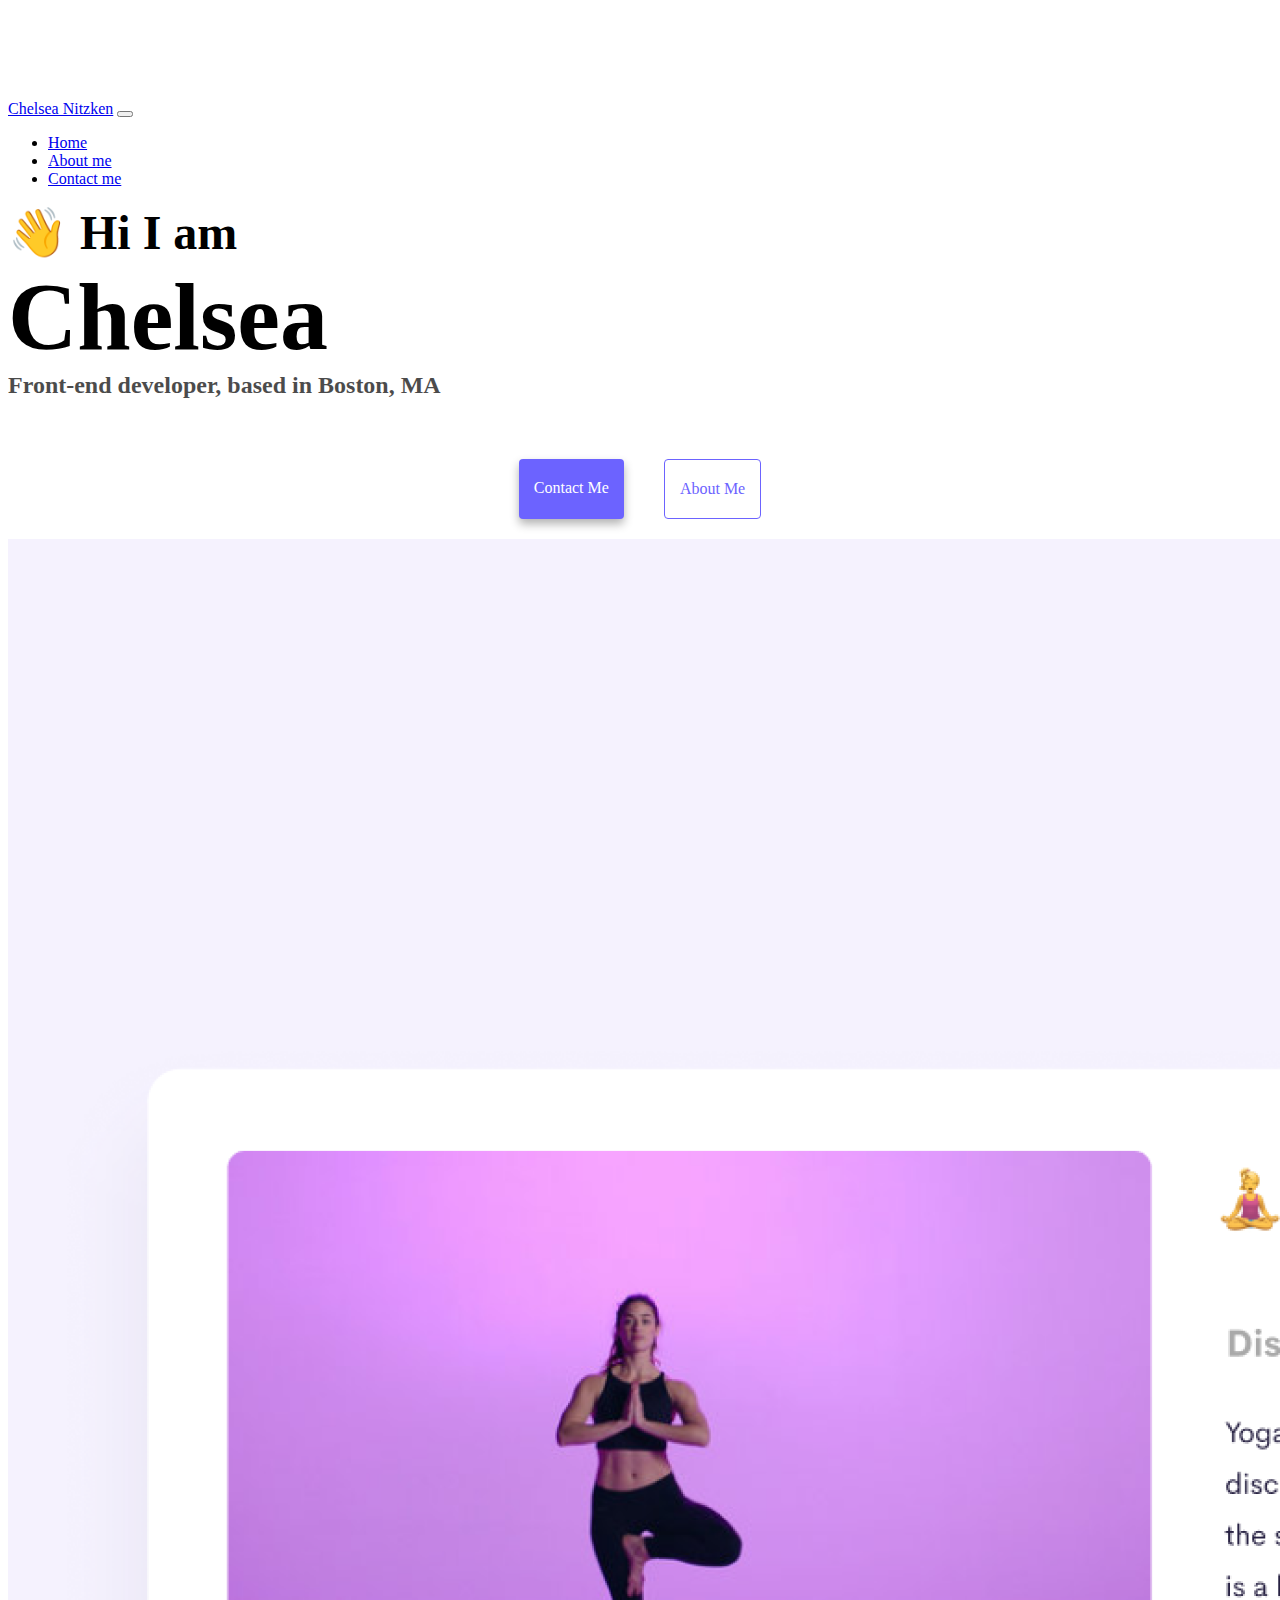
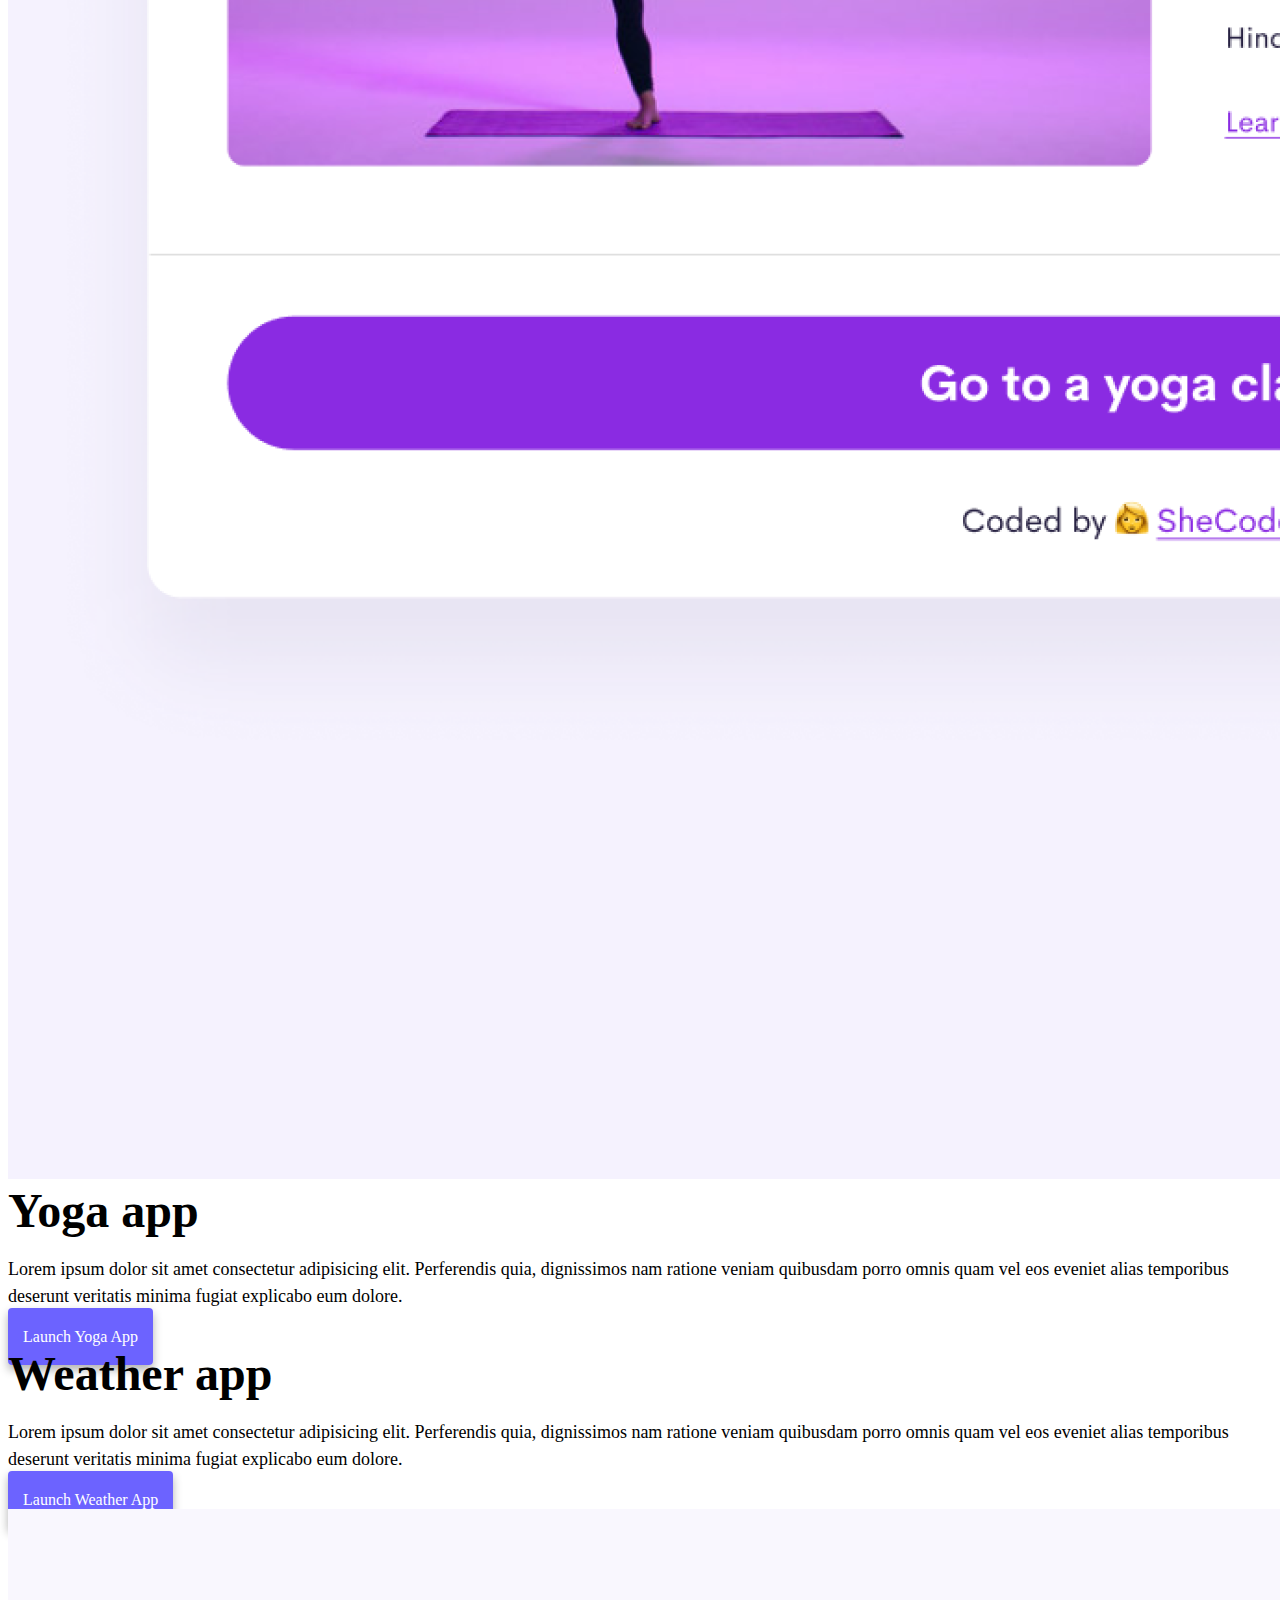
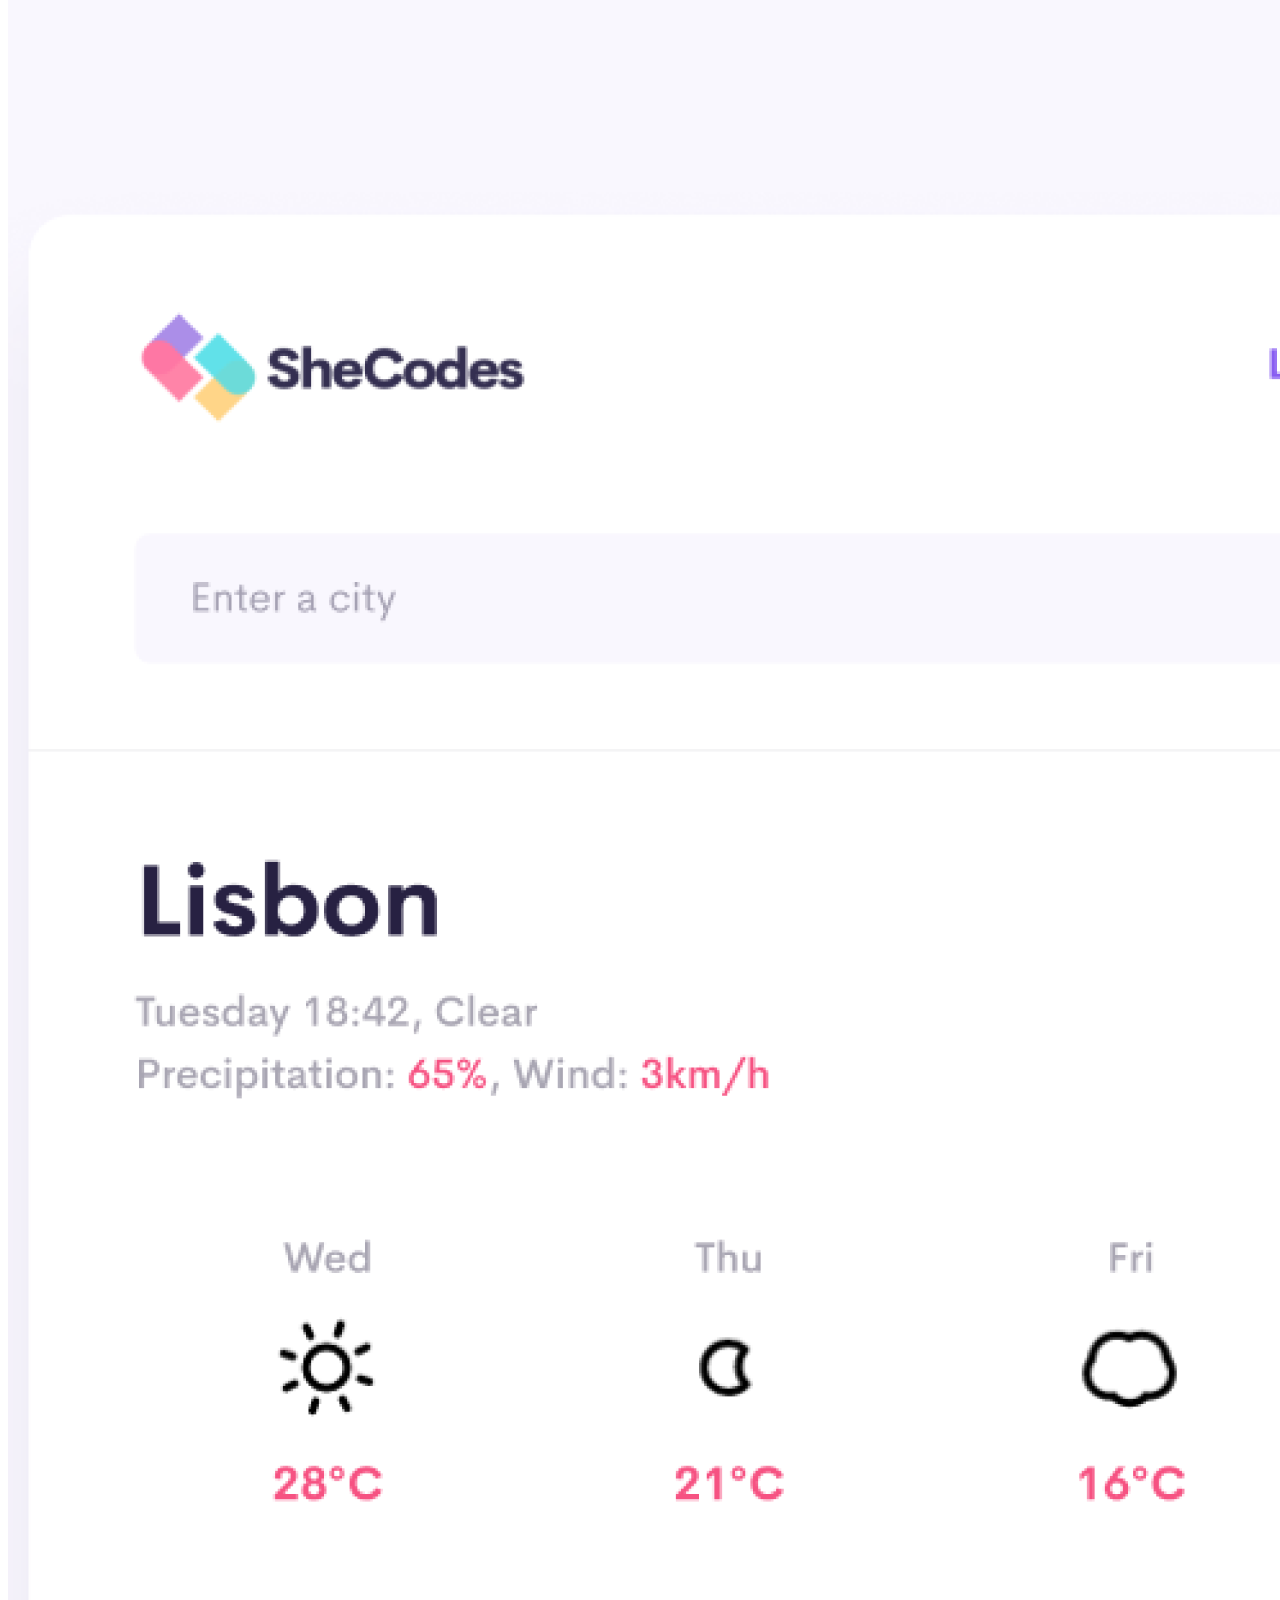
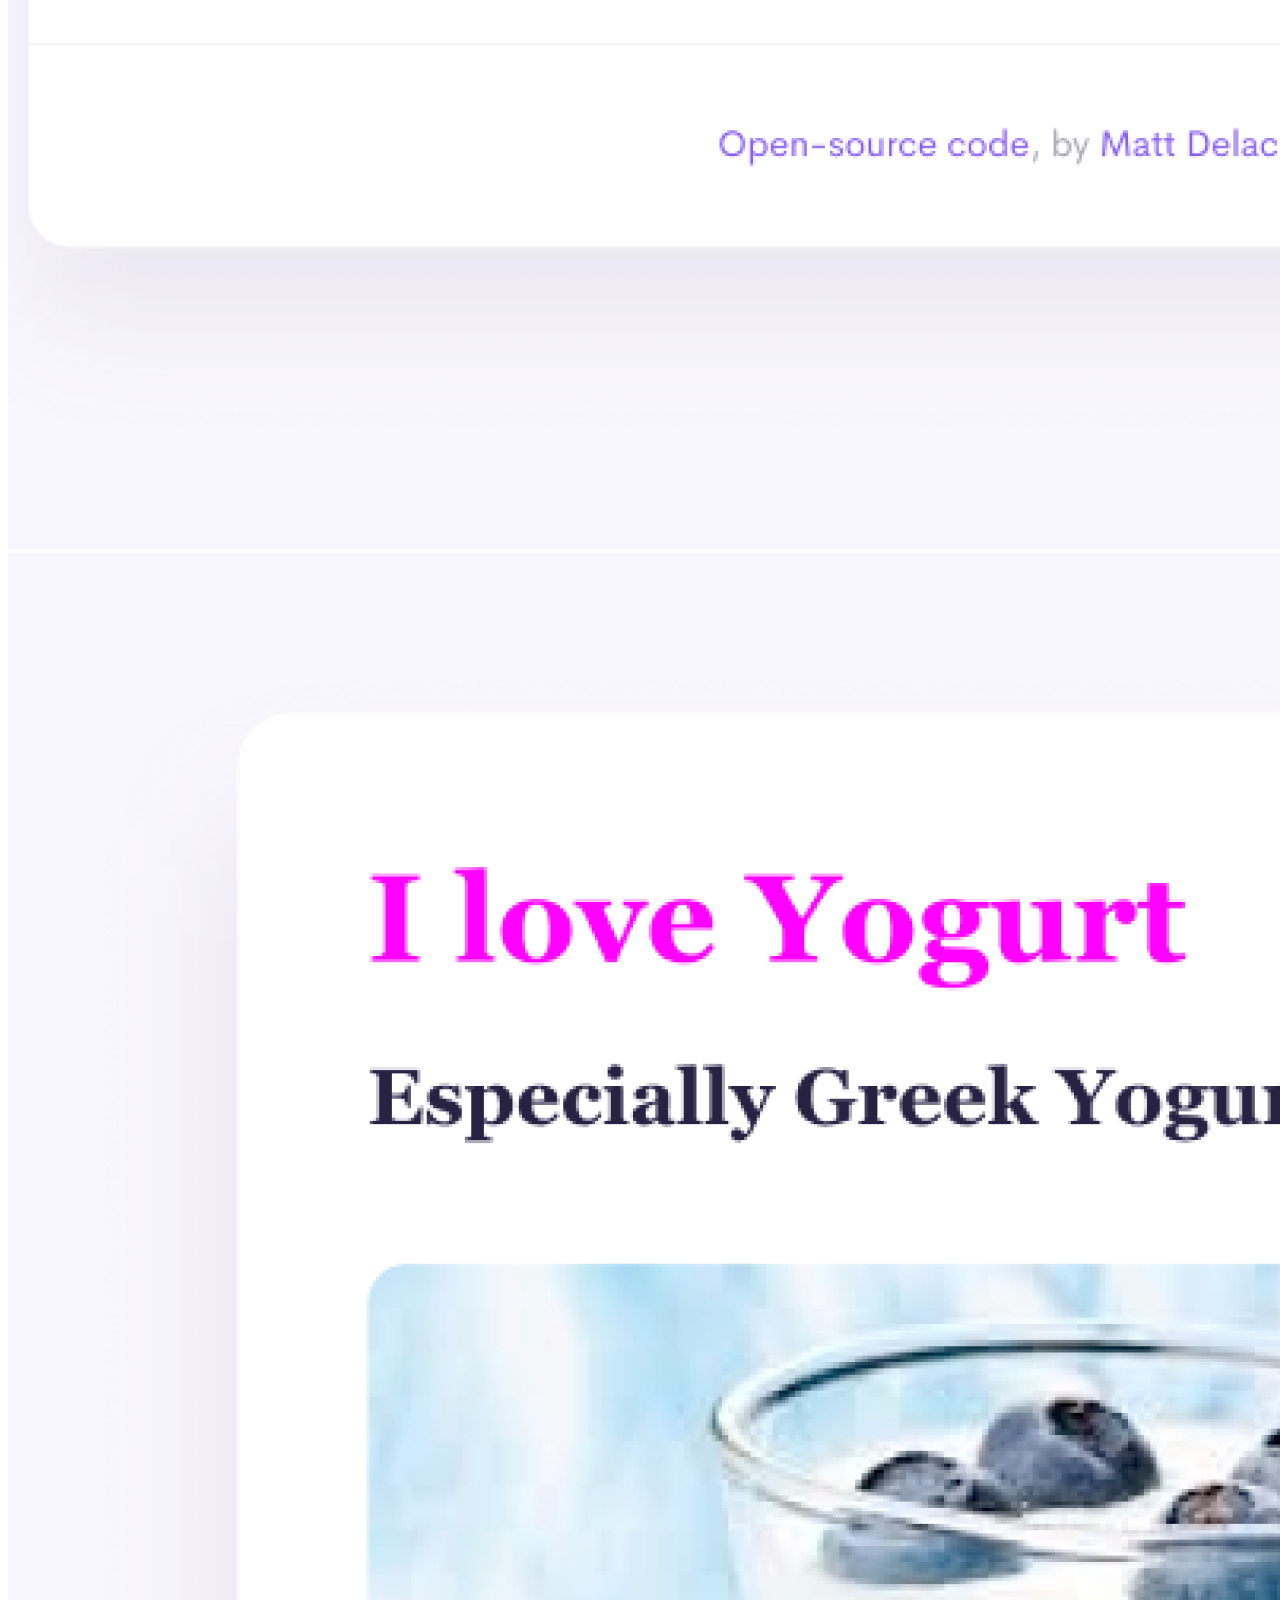
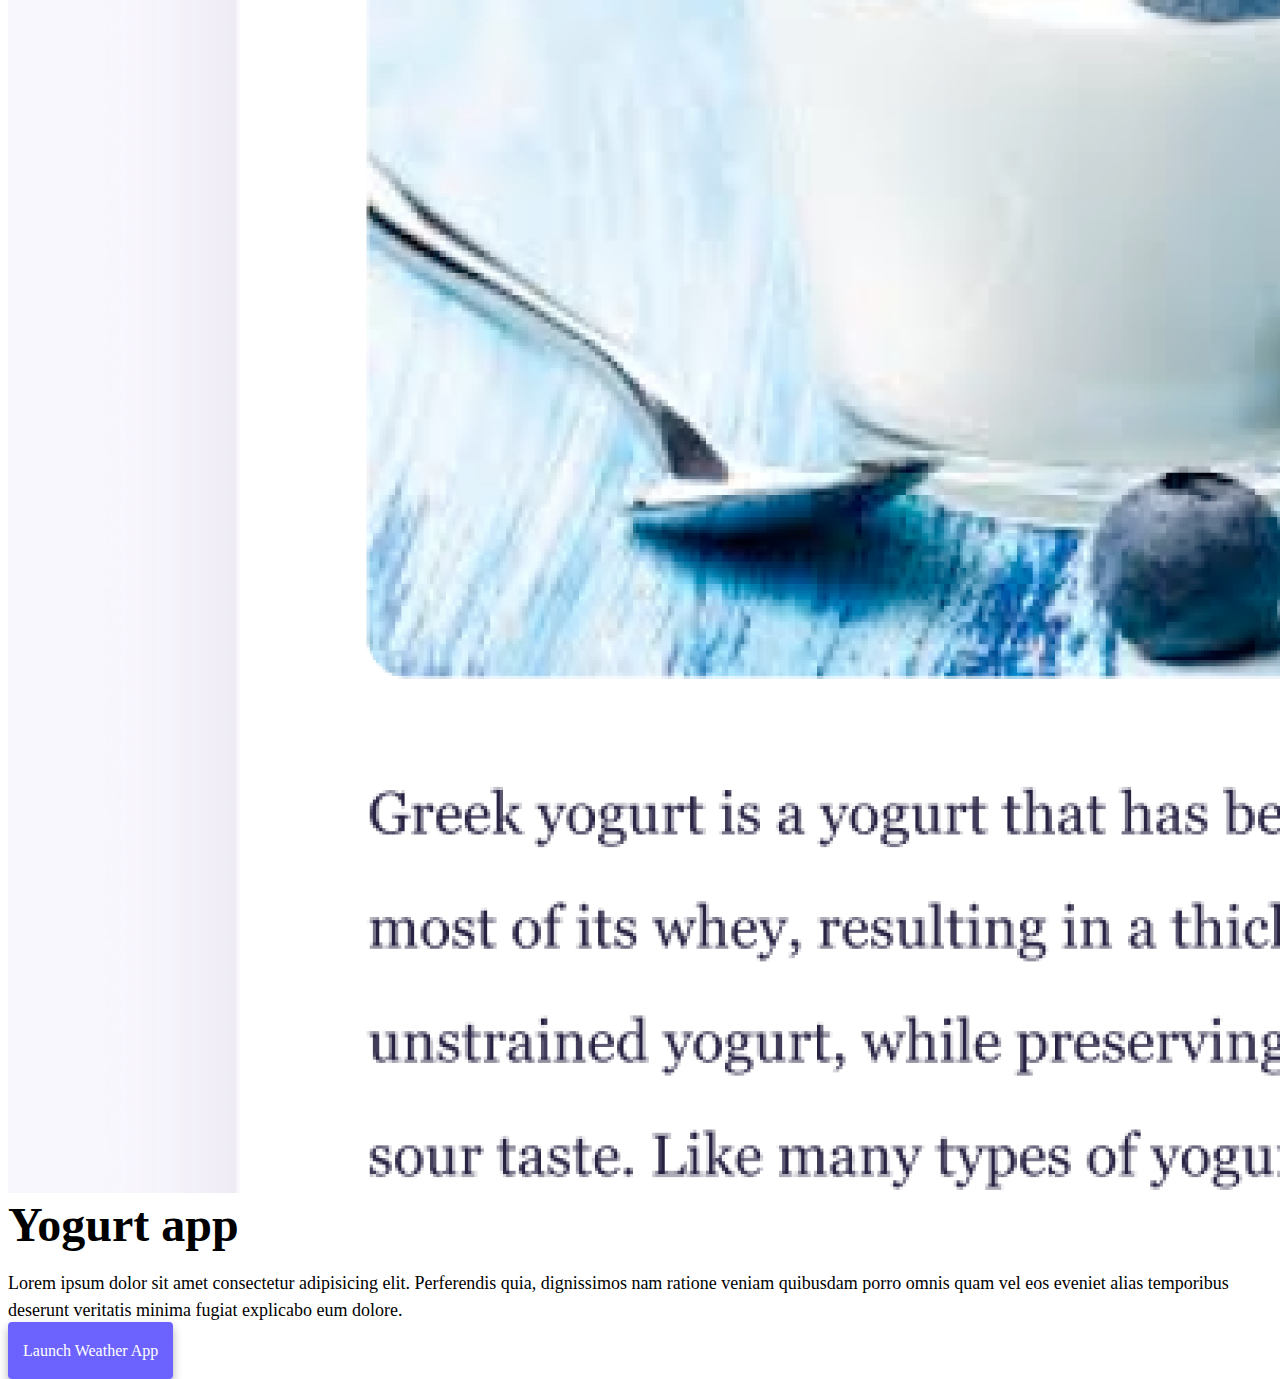
==== index.html @ 89deedca "Added html/css" ====
<!DOCTYPE html>
<html lang="en">

<head>
    <meta charset="UTF-8" />
    <meta http-equiv="X-UA-Compatible" content="IE=edge" />
    <meta name="viewport" content="width=device-width, initial-scale=1.0" />
    <title>Chelsea Nitzken: Front End Developer</title>
    <link href="https://cdn.jsdelivr.net/npm/bootstrap@5.0.0-beta2/dist/css/bootstrap.min.css" rel="stylesheet"
        integrity="sha384-BmbxuPwQa2lc/FVzBcNJ7UAyJxM6wuqIj61tLrc4wSX0szH/Ev+nYRRuWlolflfl" crossorigin="anonymous" />
    <script src="https://cdn.jsdelivr.net/npm/bootstrap@5.0.0-beta2/dist/js/bootstrap.bundle.min.js"
        integrity="sha384-b5kHyXgcpbZJO/tY9Ul7kGkf1S0CWuKcCD38l8YkeH8z8QjE0GmW1gYU5S9FOnJ0"
        crossorigin="anonymous"></script>
    <link rel="stylesheet" href="style.css" />
</head>

<body>
    <nav class="navbar navbar-expand-lg navbar-light bg-light fixed-top">
        <div class="container">
            <a class="navbar-brand" href="index.html" title="HomePage">Chelsea Nitzken</a>
            <button class="navbar-toggler" type="button" data-bs-toggle="collapse" data-bs-target="#navbarNav"
                aria-controls="navbarNav" aria-expanded="false" aria-label="Toggle navigation">
                <span class="navbar-toggler-icon"></span>
            </button>
            <div class="collapse navbar-collapse" id="navbarNav">
                <ul class="navbar-nav">
                    <li class="nav-item">
                        <a class="nav-link active" aria-current="page" href="index.html" title="HomePage">Home</a>
                    </li>
                    <li class="nav-item">
                        <a class="nav-link" href="about.html" title="About Me">About me</a>
                    </li>
                    <li class="nav-item">
                        <a class="nav-link" href="about.html#contact" title="Contact Me">Contact me</a>
                    </li>
                </ul>
            </div>
        </div>
    </nav>
    <h2 class="text-center">👋 Hi I am</h2>
    <h1 class="text-center">Chelsea</h1>
    <h3 class="text-center">Front-end developer, based in Boston, MA</h3>
    <div class="navigation-links mb-5">
        <a href="about.html#contact" class="primary-link" title="Contact Me">Contact me</a>
        <a href="about.html" class="secondary-link" title="About Me">About me</a>
    </div>
    <div class="container">
        <div class="row mb-2">
            <div class="col-6">
                <img src="images/yoga.png" class="img-fluid rounded d-none d-sm-block" alt="preview of yoga app" />
            </div>
            <div class="col-sm-6">
                <h2 class="mb-3 app-title">Yoga app</h2>
                <p>
                    Lorem ipsum dolor sit amet consectetur adipisicing elit. Perferendis
                    quia, dignissimos nam ratione veniam quibusdam porro omnis quam vel
                    eos eveniet alias temporibus deserunt veritatis minima fugiat
                    explicabo eum dolore.
                </p>
                <div class="mt-5">
                    <a href="#" class="primary-link" title="Yoga App">Launch Yoga App</a>
                </div>
            </div>
        </div>
        <div class="row mt-5 mb-2">
            <div class="col-sm-6">
                <h2 class="mb-3 app-title">Weather app</h2>
                <p>
                    Lorem ipsum dolor sit amet consectetur adipisicing elit. Perferendis
                    quia, dignissimos nam ratione veniam quibusdam porro omnis quam vel
                    eos eveniet alias temporibus deserunt veritatis minima fugiat
                    explicabo eum dolore.
                </p>
                <div class="mt-5">
                    <a href="#" class="primary-link" title="Weather App">Launch Weather App</a>
                </div>
            </div>
            <div class="col-sm-6">
                <img src="images/weather.png" class="img-fluid rounded d-none d-sm-block" alt="preview of weather app" />
            </div>
        </div>
        <div class="row mt-5 mb-2">
            <div class="col-sm-6">
                <img src="images/yogurt.png" class="img-fluid rounded d-none d-sm-block" alt="preview of yogurt app" />
            </div>
            <div class="col-sm-6">
                <h2 class="mb-3 app-title">Yogurt app</h2>
                <p>
                    Lorem ipsum dolor sit amet consectetur adipisicing elit. Perferendis
                    quia, dignissimos nam ratione veniam quibusdam porro omnis quam vel
                    eos eveniet alias temporibus deserunt veritatis minima fugiat
                    explicabo eum dolore.
                </p>
                <div class="mt-5">
                    <a href="#" class="primary-link" title="Yoga App">Launch Weather App</a>
                </div>
            </div>
        </div>
    </div>
</body>

</html>
---- style.css ----
:root {
  --primary-color: #6c63ff;
  --secondary-color: #f5f2fe;
  --box-shadow: 0 5px 10px rgba(0, 0, 0, 0.3);
}

body {
  margin-top: 100px;
}

h1,
h2,
h3 {
  margin: 0;
}

h1 {
  font-size: 96px;
}

h2 {
  font-size: 48px;
}

h3 {
  font-size: 24px;
  opacity: 0.7;
}

p {
  font-size: 18px;
  line-height: 1.5;
}

.navigation-links {
  display: flex;
  margin-top: 40px;
  justify-content: center;
}

.navigation-links a {
  margin: 20px;
}

.primary-link {
  border-radius: 4px;
  padding: 20px 15px;
  text-decoration: none;
  text-transform: capitalize;
  background: var(--primary-color);
  box-shadow: var(--box-shadow);
  color: white;
}

.secondary-link {
  border-radius: 4px;
  padding: 20px 15px;
  text-decoration: none;
  text-transform: capitalize;
  color: var(--primary-color);
  border: 1px solid var(--primary-color);
}

.homepage-link {
  color: var(--primary-color);
  text-align: center;
  display: block;
}

.about-paragraphs {
  margin: 30px 0;
}

.about-paragraphs p {
  margin: 10px;
}

.email-link {
  display: flex;
  justify-content: center;
  color: var(--primary-color);
  font-size: 28px;
  text-decoration: none;
}

.email-link:hover {
  text-decoration: underline;
}

@media (max-width: 576px) {
  .app-title {
    text-align: center;
    font-size: 30px;
  }
  .app-text {
    text-align: center;
    font-size: 22px;
  }
  .primary-link {
    text-align: center;
    font-size: 20px;
    display: block;
    margin: 0 auto;
  }
  .about-me {
    font-size: 36px;
  }
}
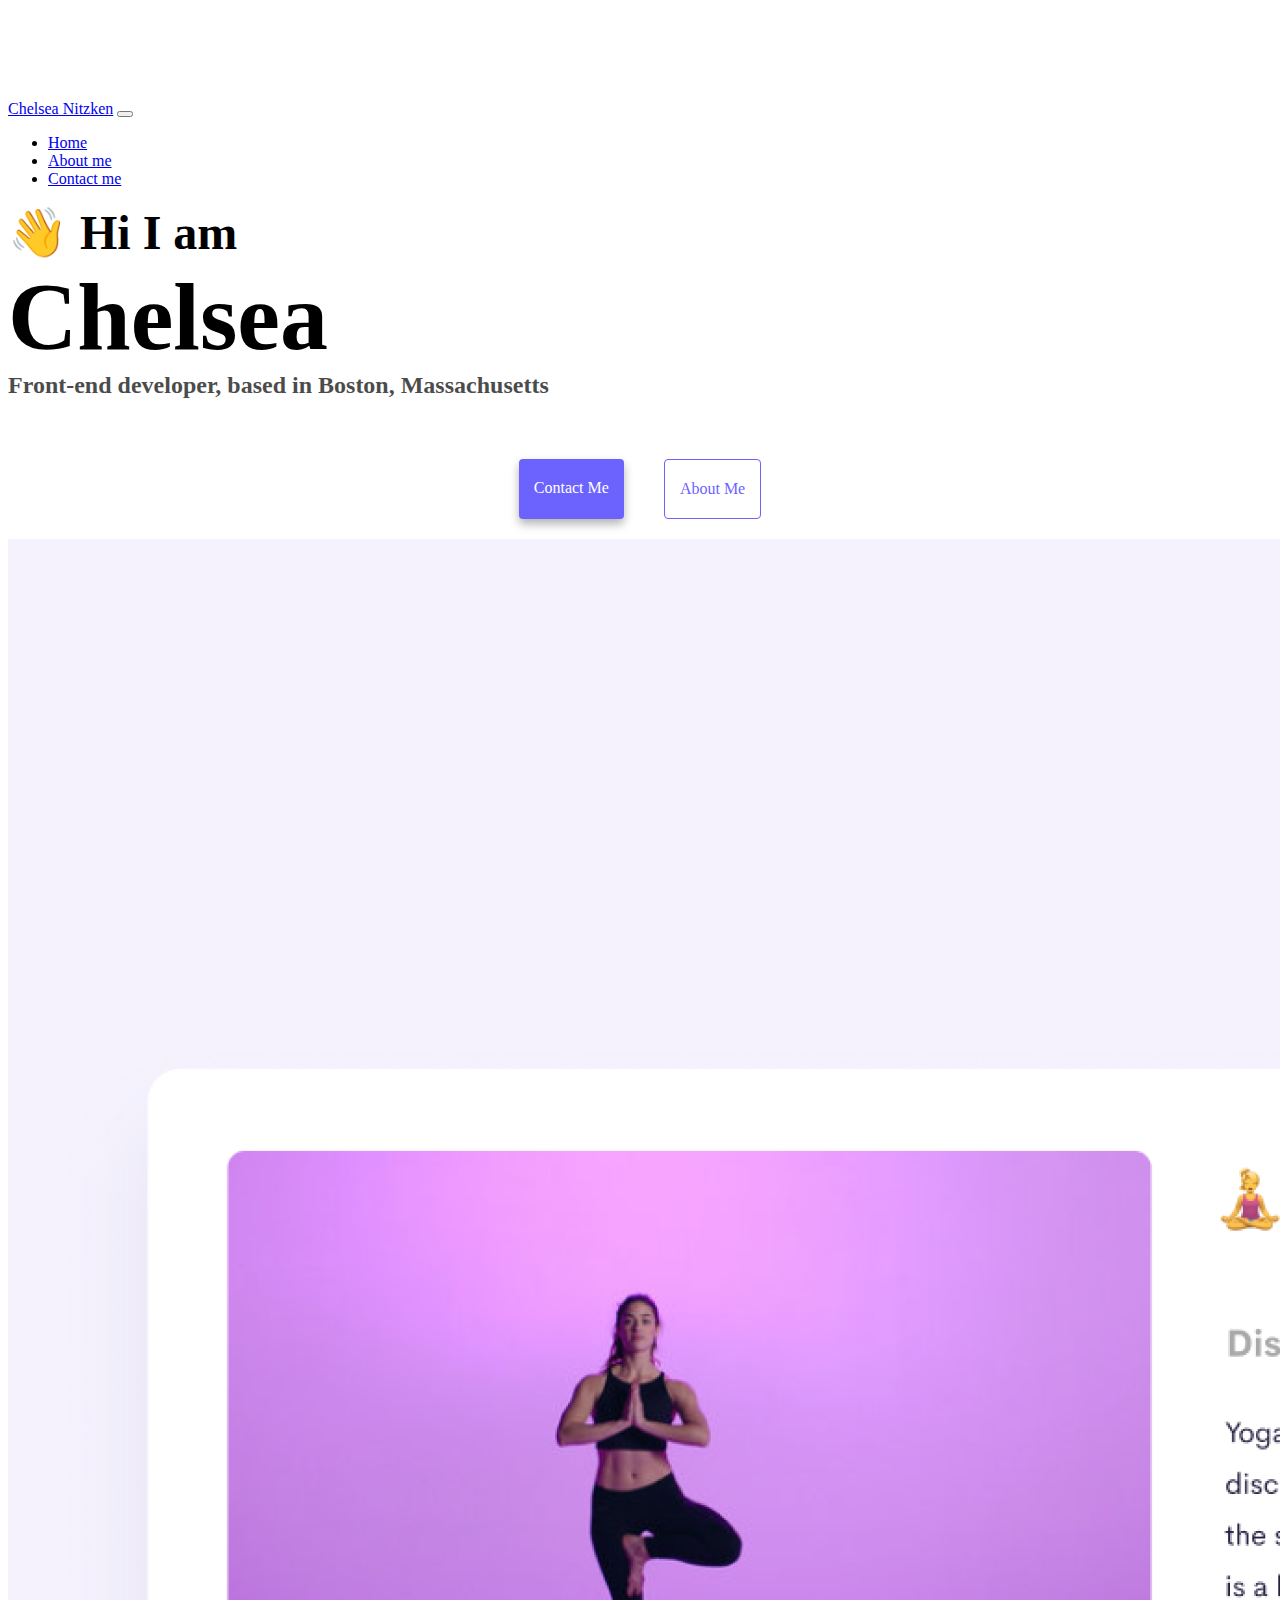
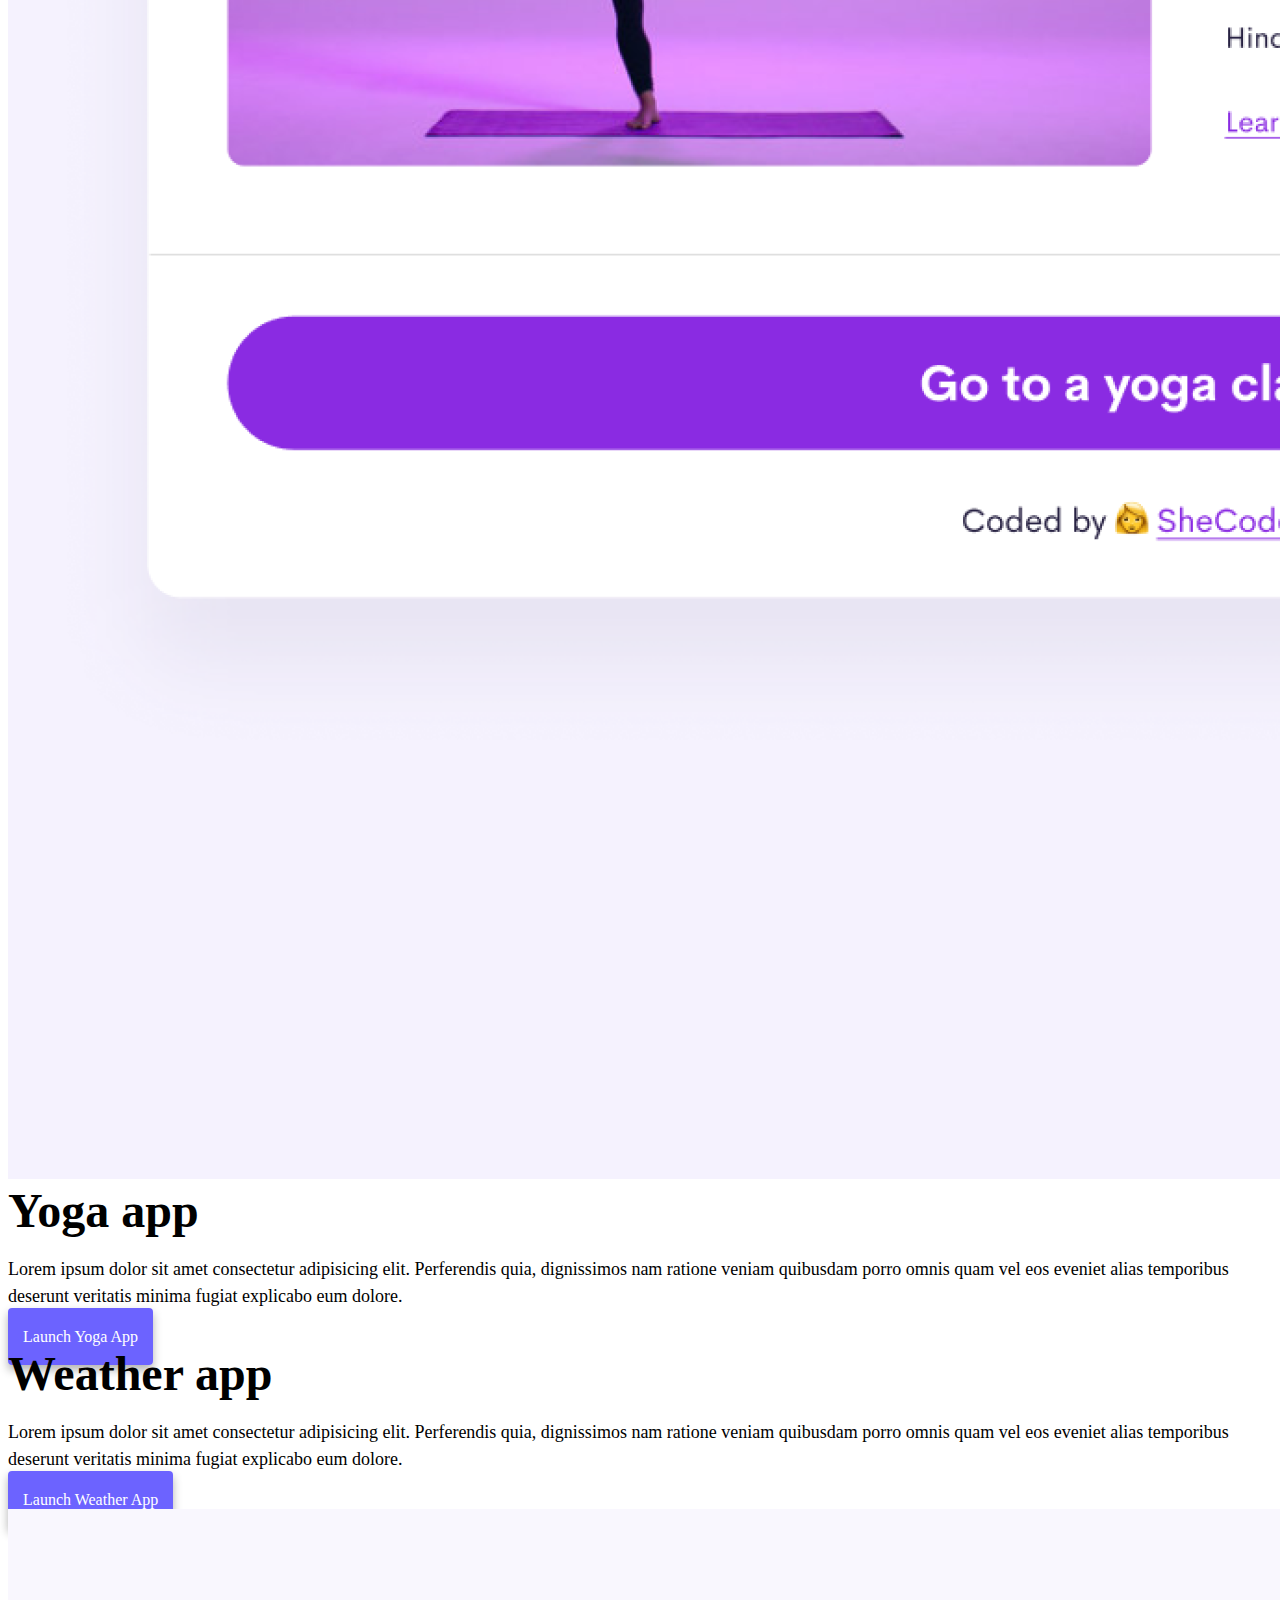
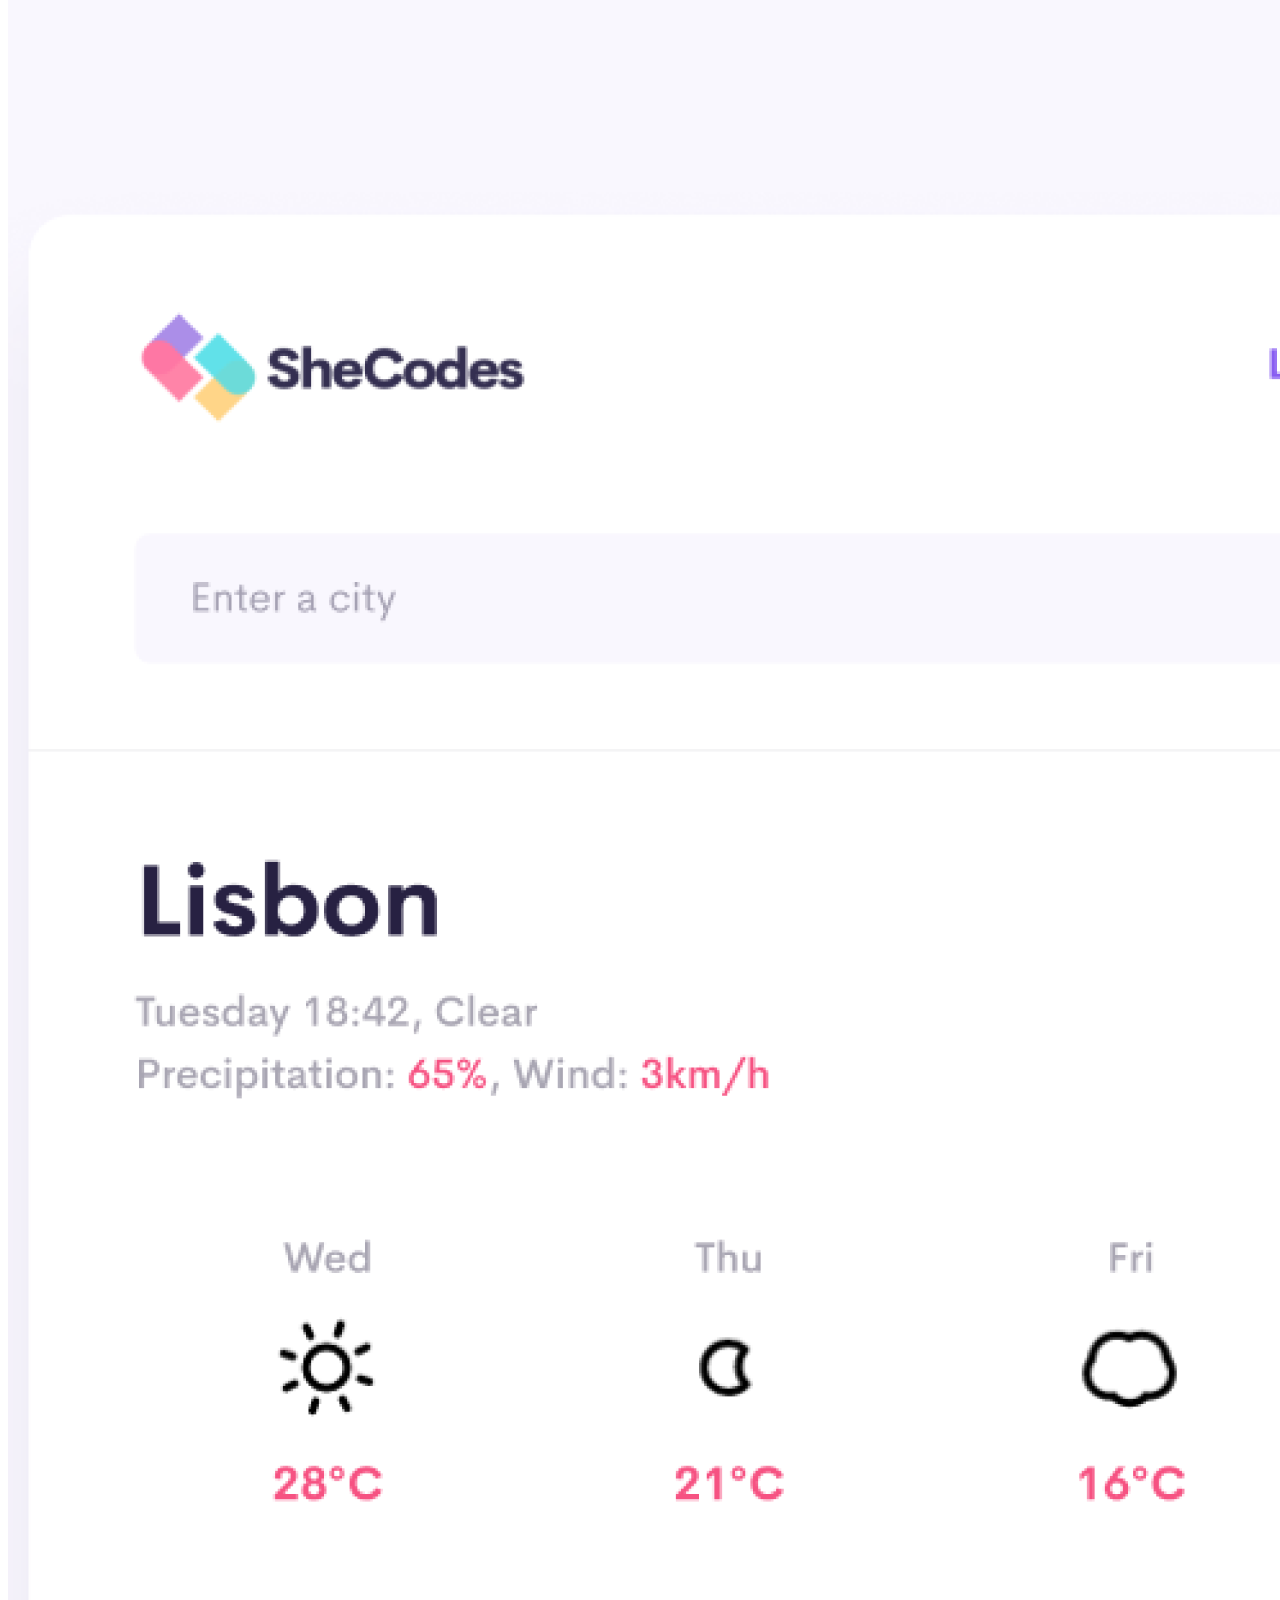
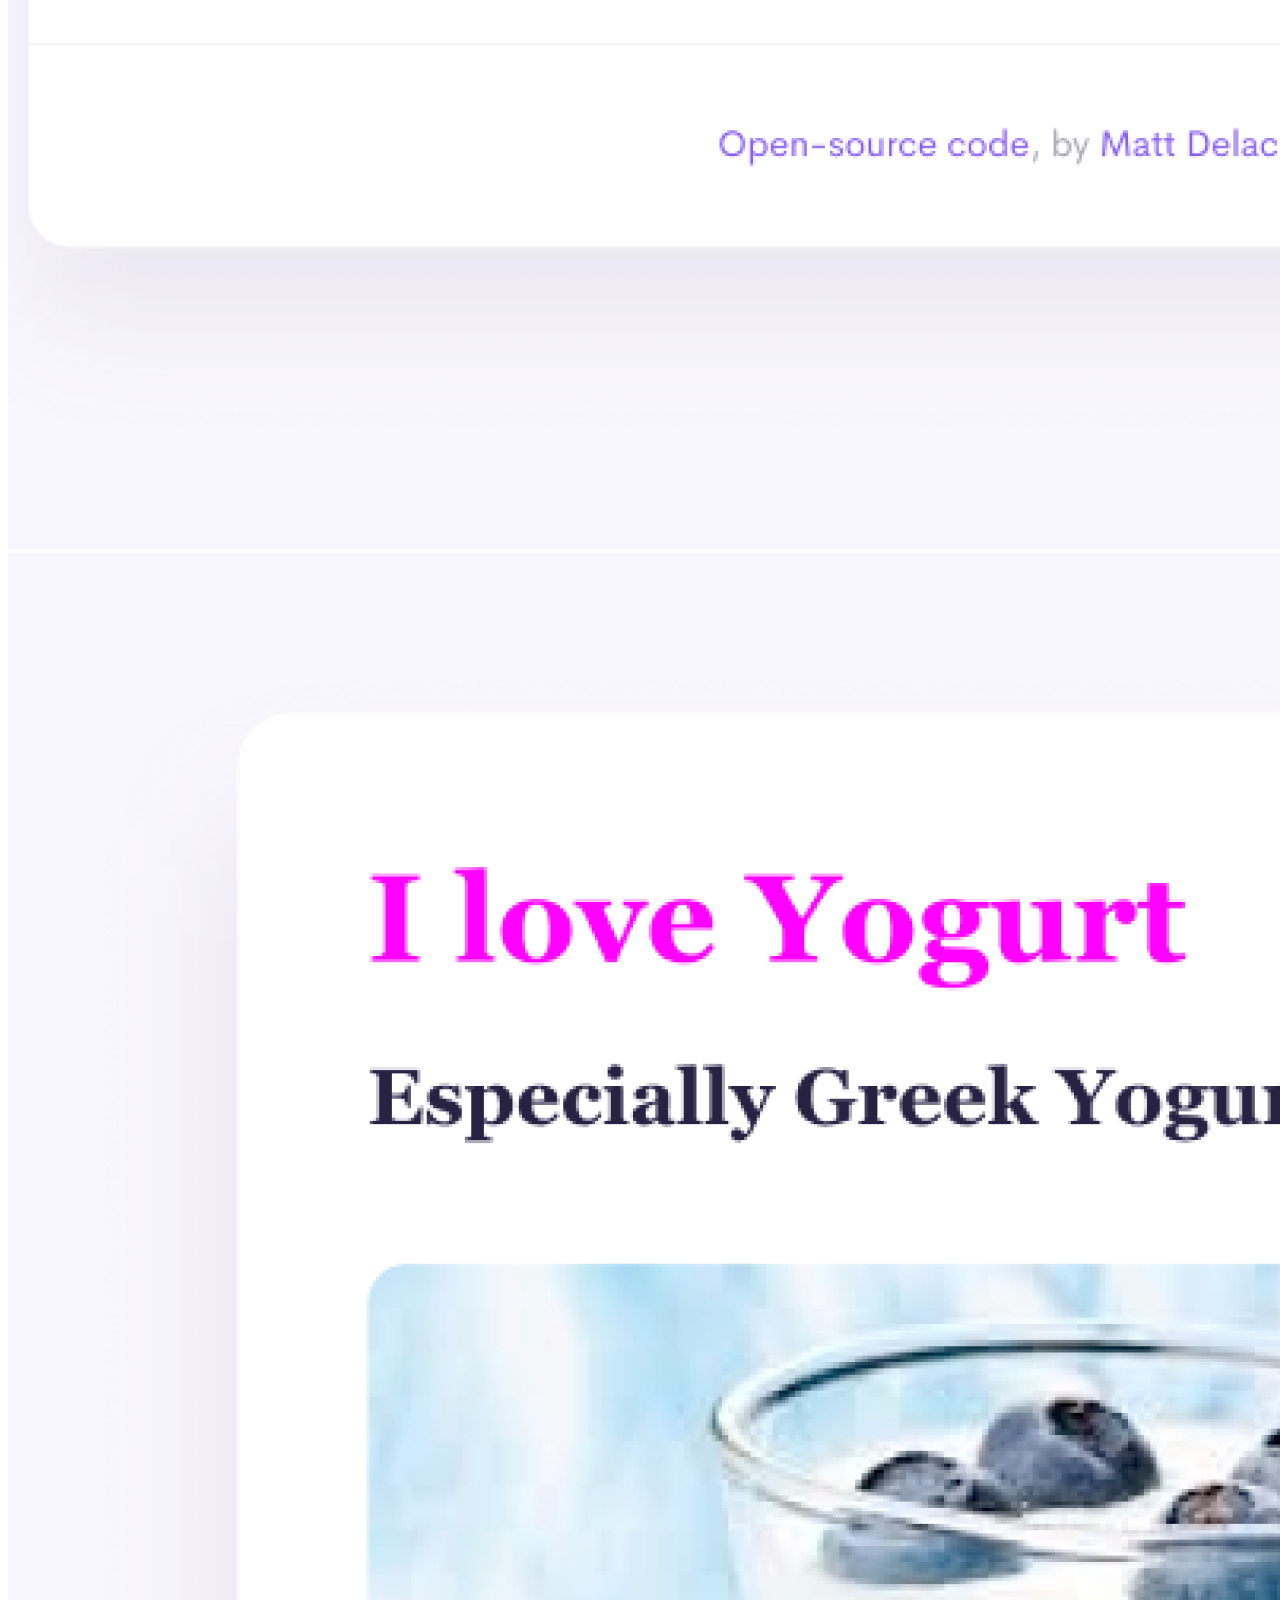
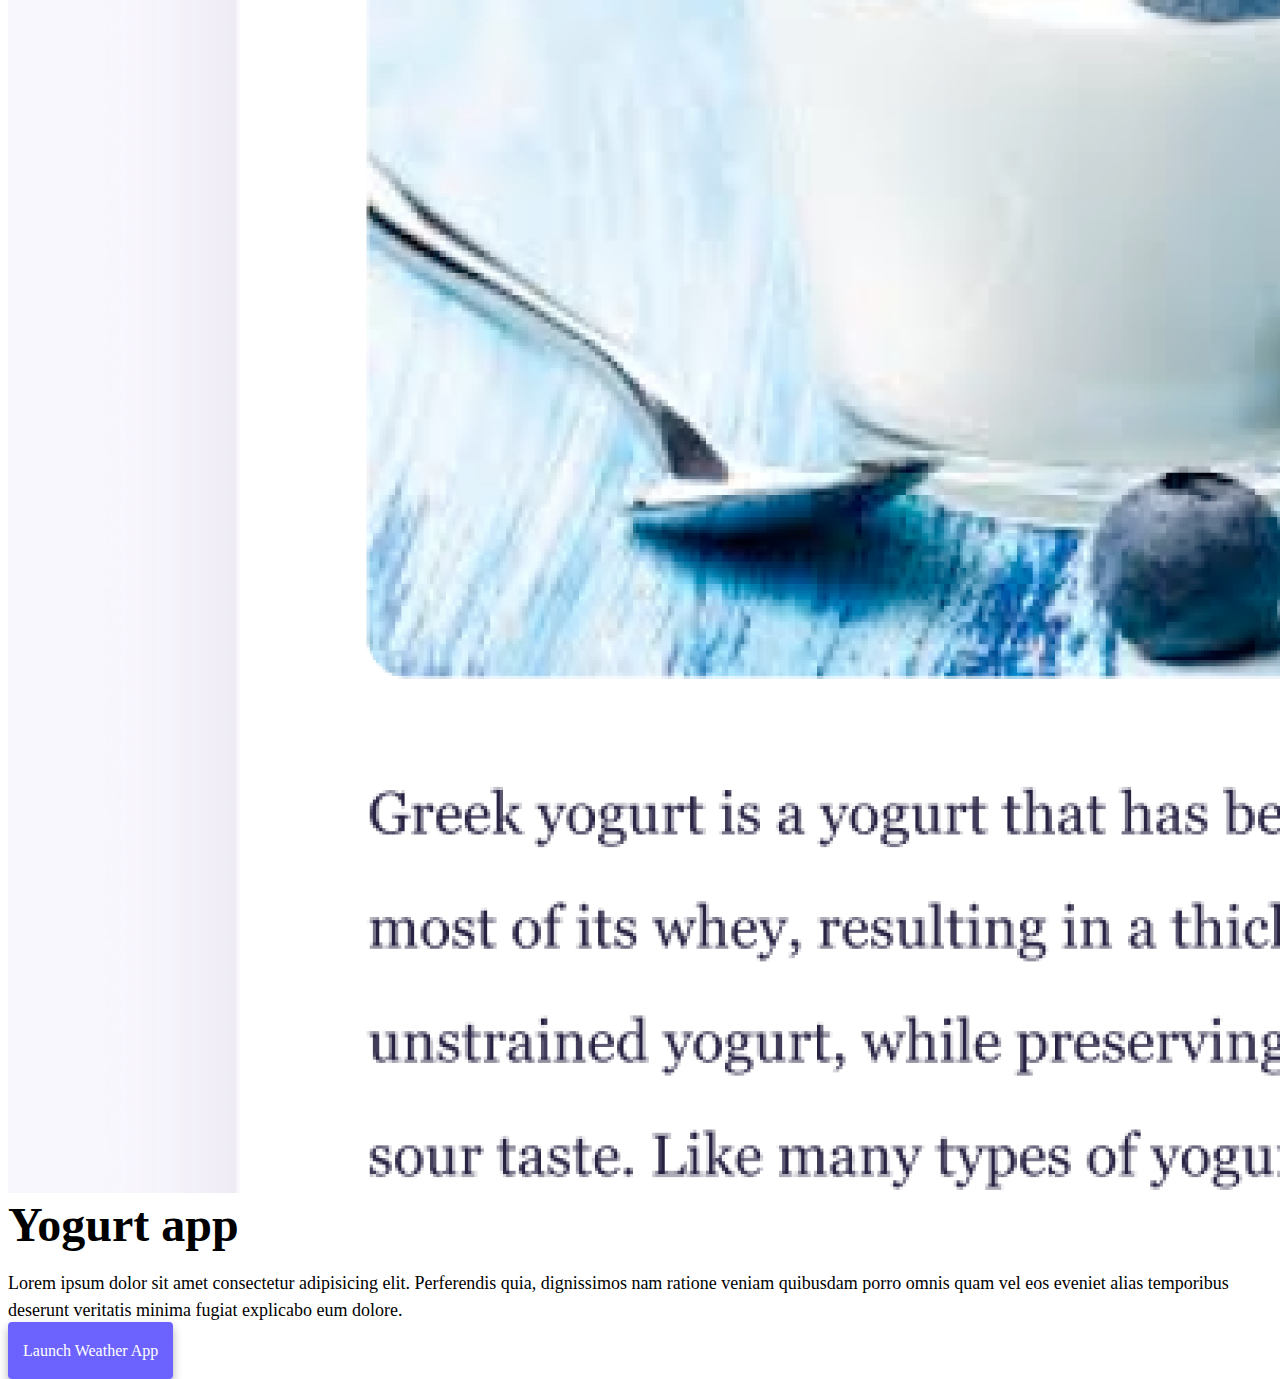
==== commit a5ca332c: "udpated text" ====
--- a/index.html
+++ b/index.html
@@ -39,7 +39,7 @@
     </nav>
     <h2 class="text-center">👋 Hi I am</h2>
     <h1 class="text-center">Chelsea</h1>
-    <h3 class="text-center">Front-end developer, based in Boston, MA</h3>
+    <h3 class="text-center">Front-end developer, based in Boston, Massachusetts</h3>
     <div class="navigation-links mb-5">
         <a href="about.html#contact" class="primary-link" title="Contact Me">Contact me</a>
         <a href="about.html" class="secondary-link" title="About Me">About me</a>
@@ -51,7 +51,7 @@
             </div>
             <div class="col-sm-6">
                 <h2 class="mb-3 app-title">Yoga app</h2>
-                <p>
+                <p class="app-text">
                     Lorem ipsum dolor sit amet consectetur adipisicing elit. Perferendis
                     quia, dignissimos nam ratione veniam quibusdam porro omnis quam vel
                     eos eveniet alias temporibus deserunt veritatis minima fugiat
@@ -65,7 +65,7 @@
         <div class="row mt-5 mb-2">
             <div class="col-sm-6">
                 <h2 class="mb-3 app-title">Weather app</h2>
-                <p>
+                <p class="app-text">
                     Lorem ipsum dolor sit amet consectetur adipisicing elit. Perferendis
                     quia, dignissimos nam ratione veniam quibusdam porro omnis quam vel
                     eos eveniet alias temporibus deserunt veritatis minima fugiat
@@ -85,7 +85,7 @@
             </div>
             <div class="col-sm-6">
                 <h2 class="mb-3 app-title">Yogurt app</h2>
-                <p>
+                <p class="app-text">
                     Lorem ipsum dolor sit amet consectetur adipisicing elit. Perferendis
                     quia, dignissimos nam ratione veniam quibusdam porro omnis quam vel
                     eos eveniet alias temporibus deserunt veritatis minima fugiat
